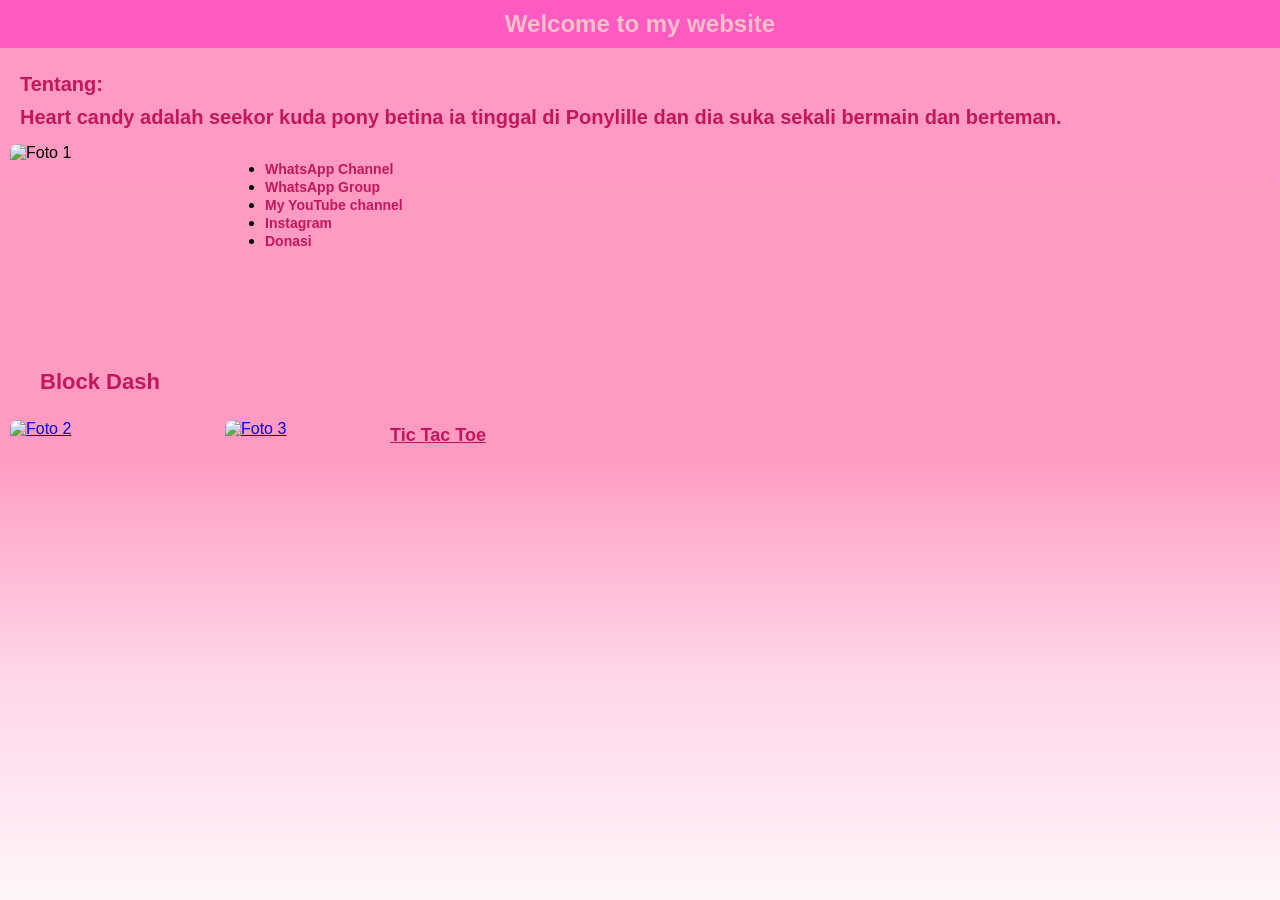
==== Menu/Home.html @ 82fca3c4 "Add files via upload" ====
<!DOCTYPE html>
<html>
<head>
<style>
body {
  margin: 0;
  font-family: Arial, sans-serif;
  background: linear-gradient(to bottom, #ff9ac4, #ff9ac3, #ff9ac2, #ffd6e8, #fff5fa);
  min-height: 100vh;
}

.navbar {
  display: flex;
  justify-content: space-between;
  align-items: center;
  padding: 10px 15px;
  background: #ff5ac2;
  position: relative;
  z-index: 1000;
}

.nav-title {
  font-size: 24px;
  font-weight: 900;
  color: pink;
  margin: 0;
  flex: 1;
  text-align: center;
}

.nav-links {
  display: none;
  flex-direction: column;
  position: absolute;
  top: 50px;
  left: 15px;
  right: auto;
  width: 180px;
  background: #333;
  padding: 12px;
  gap: 8px;
  border-radius: 8px;
  box-shadow: 0 4px 10px rgba(0,0,0,0.3);
  z-index: 1000;
}

.nav-links.active {
  display: flex;
}

.nav-links a {
  color: white;
  text-decoration: none;
  font-size: 14px;
  padding: 5px 10px;
}

.hamburger {
  display: none;
  align-items: center;
  cursor: pointer;
  background: pink;
  padding: 6px 10px;
  border-radius: 5px;
  z-index: 1001;
}

.hamburger div span {
  display: block;
  width: 18px;
  height: 2px;
  background: white;
  margin: 4px 0;
}

@media (max-width: 768px) {
  .navbar {
    justify-content: flex-start;
  }
  
  .nav-links {
    display: none;
    flex-direction: column;
    position: absolute;
    top: 50px;
    left: 15px;
    right: auto;
    width: 60px;
    background: #ff5ac2;
    padding: 12px;
    gap: 8px;
    border-radius: 8px;
    box-shadow: 0 4px 10px rgba(0,0,0,0.3);
    z-index: 1000;
  }

  .nav-links.active {
    display: flex;
  }

  .hamburger {
    display: flex;
  }
  
  .nav-title {
    font-size: 30px;
    font-weight: 900;
    flex: 1;
    text-align: center;
    margin-right: 40px;
  }
}

.image-container {
  margin: 20px;
  transform: translateX(-10px);
}

.image-text {
  color: #c2185b;
  font-size: 20px;
  font-weight: bold;
  padding: 5px 10px;
  margin: 0;
  text-align: left;
  display: block;
}

.image-list {
  display: flex;
  flex-direction: column;
  gap: 15px;
  margin-top: 10px;
}

.game-title-link-1 {
  text-decoration: none;
  display: block;
}

.game-title-1 {
  color: #c2185a;
  font-size: 22px;
  font-weight: 900;
  text-align: left;
  padding-left: 30px;
  margin: 10px 0;
}

.game-title-link-2 {
  text-decoration: none;
  display: block;
  text-align: center;
}

.game-title-2 {
  color: #c2185a;
  font-size: 18px;
  font-weight: 700;
  margin: 5px 0 8px 0;
}

.image-wrapper {
  display: flex;
  align-items: flex-start;
  gap: 15px;
}

.image-wrapper img.img-large {
  width: 200px;
  height: 200px;
  object-fit: cover;
  display: block;
  border-radius: 8px;
  flex-shrink: 0;
}

.image-wrapper img.img-small-1,
.image-wrapper img.img-small-2 {
  width: 150px;
  height: 250px;
  padding: 0;
  object-fit: cover;
  display: block;
  border-radius: 8px;
  flex-shrink: 0;
}

.image-wrapper img.img-small-2 {
  margin-left: 50px; /* Geser gambar 3 ke tengah. Ubah angka ini sesuai kebutuhan */
}

.image-url {
  align-self: stretch;
}

.image-url a {
  color: #c2185b;
  font-size: 14px;
  text-decoration: none;
  font-weight: bold;
}

.image-url a:hover {
  text-decoration: underline;
}
</style>
</head>
<body>

<nav class="navbar">
  <div class="hamburger" onclick="toggleMenu()">
    <div>
      <span></span>
      <span></span>
      <span></span>
    </div>
  </div>
  
  <h1 class="nav-title">Welcome to my website</h1>
  
  <div class="nav-links" id="navLinks">
    <a href="/Menu/Home.html">Home</a>
    <a href="/Menu/About.html">About</a>
    <a href="/Menu/Contact.html">Contact</a>
    <a href="/Menu/Blog.html">Blog</a>
  </div>
</nav>

<script>
function toggleMenu() {
  document.getElementById('navLinks').classList.toggle('active');
}

document.querySelectorAll('.nav-links a').forEach(link => {
  link.addEventListener('click', () => {
    document.getElementById('navLinks').classList.remove('active');
  });
});
</script>

<div class="image-container">
  <div class="image-text">Tentang:</div>
  <div class="image-text">
    Heart candy adalah seekor kuda pony betina ia tinggal di Ponylille dan dia suka sekali bermain dan berteman.
  </div>
  
  <div class="image-list">
    <!-- Gambar 1 - tetap di tempat -->
    <div class="image-wrapper">
      <img src="/Media/image1.jpg" alt="Foto 1" class="img-large">
      <div class="image-url">
        <ul>
          <li><a href="https://whatsapp.com/channel/0029Vb6en2iAu3aXA7AcFI0Y" target="_blank">WhatsApp Channel</a></li>
          <li><a href="https://chat.whatsapp.com/HbdhtLnpBF3ClL1jSPdZPA?s=cl&p=a&mlu=0&ilr=0">WhatsApp Group</a></li>
          <li><a href="https://youtube.com/@ponyndo?si=MP6Mp7FeZlxcsR6K">My YouTube channel</a></li>
          <li><a href="https://www.instagram.com/ponyndo1_original?igsh=NDZ0dmYwNDltZHFu">Instagram</a></li>
          <li><a href="https://saweria.co/Ponyndo">Donasi</a></li>
        </ul>
      </div>
    </div>
    
    <a href="/Game/minigameblock.html" class="game-title-link-1">
      <h2 class="game-title-1">Block Dash</h2>
    </a>

    <!-- Gambar 2 & 3 - sejajar -->
    <div class="image-wrapper">
      <a href="/Game/minigameblock.html">
        <img src="/Media/image2.png" alt="Foto 2" class="img-small-1">
      </a>
      <a href="/Game/minigametictactoe.html">
        <img src="/media/image3.png" alt="Foto 3" class="img-small-2">
      </a>
      <a href="/Game/minigametictactoe.html" cclass="game-title-link-2"
      <h3 class="game-title-2">Tic Tac Toe</h3>
    </div>
  </div>
</div>

</body>
</html>
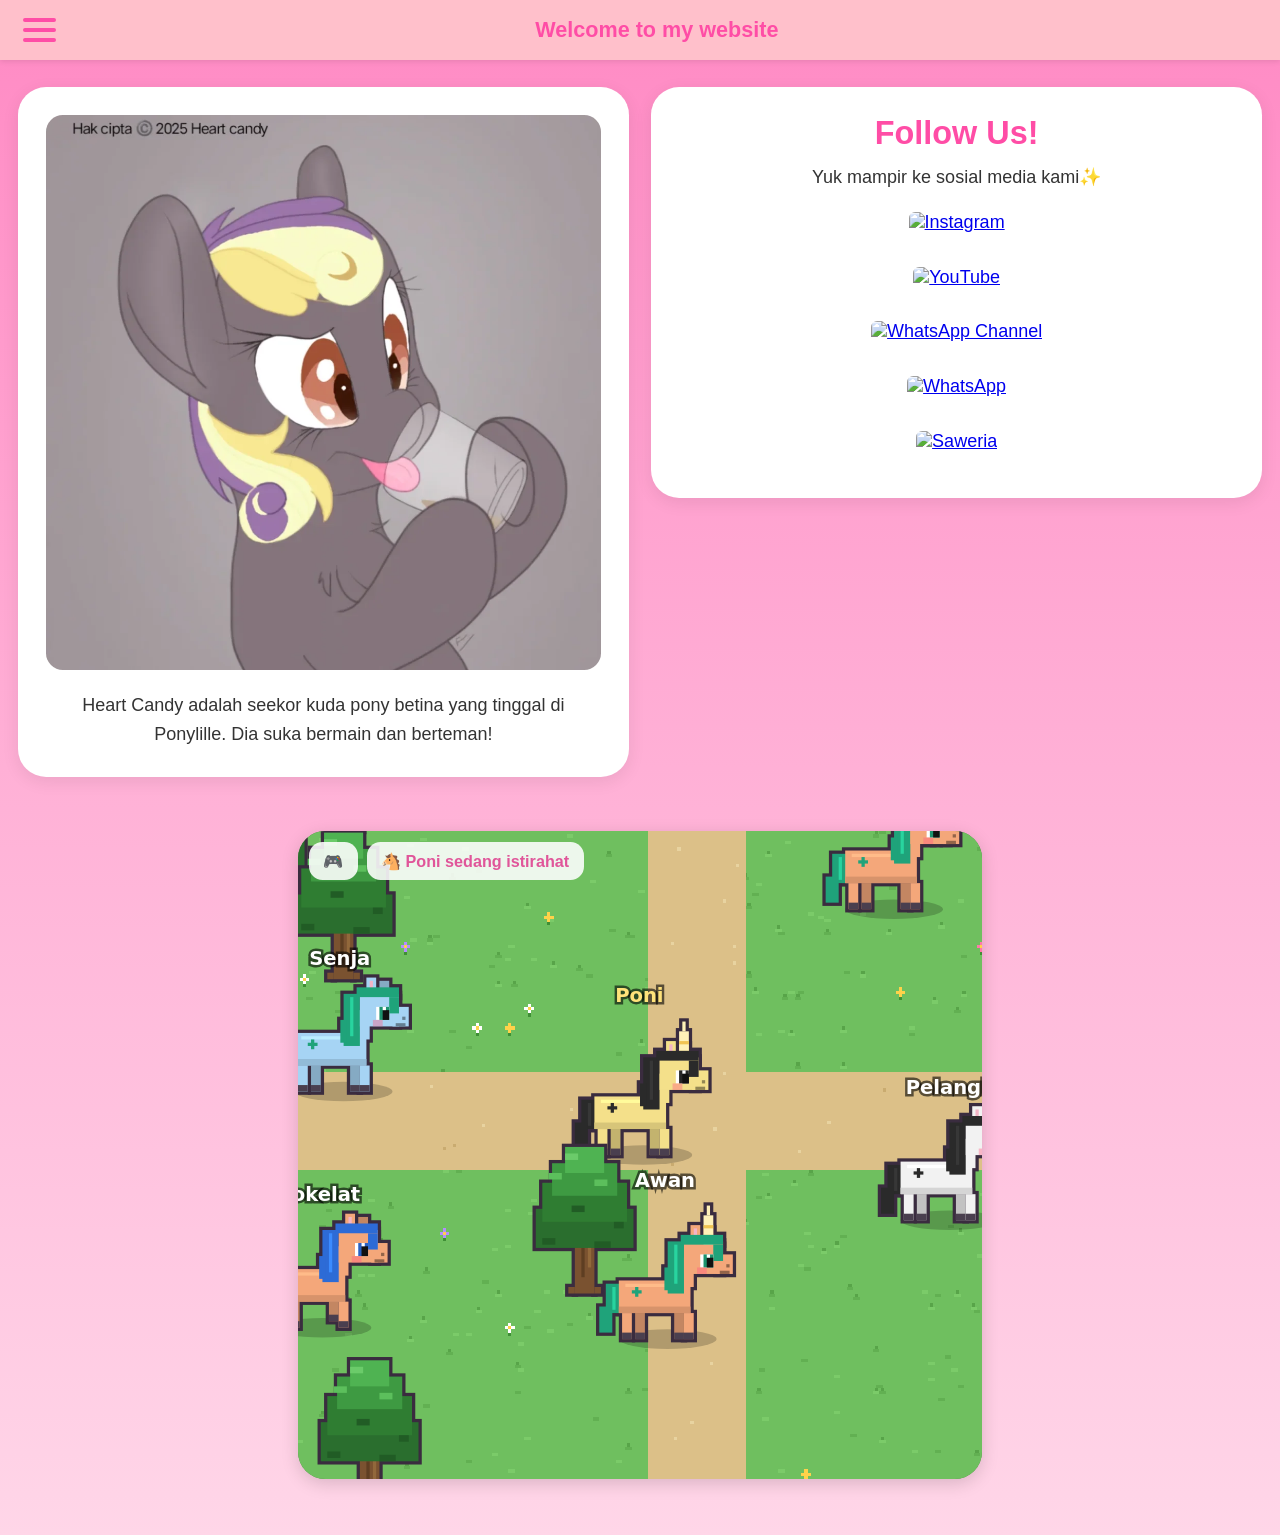
==== commit 8358a3fd: "update" ====
--- a/Menu/Home.html
+++ b/Menu/Home.html
@@ -1,282 +1,506 @@
 <!DOCTYPE html>
-<html>
+<html lang="id">
 <head>
-<style>
-body {
-  margin: 0;
-  font-family: Arial, sans-serif;
-  background: linear-gradient(to bottom, #ff9ac4, #ff9ac3, #ff9ac2, #ffd6e8, #fff5fa);
-  min-height: 100vh;
-}
-
-.navbar {
-  display: flex;
-  justify-content: space-between;
-  align-items: center;
-  padding: 10px 15px;
-  background: #ff5ac2;
-  position: relative;
-  z-index: 1000;
-}
-
-.nav-title {
-  font-size: 24px;
-  font-weight: 900;
-  color: pink;
-  margin: 0;
-  flex: 1;
-  text-align: center;
-}
-
-.nav-links {
-  display: none;
-  flex-direction: column;
-  position: absolute;
-  top: 50px;
-  left: 15px;
-  right: auto;
-  width: 180px;
-  background: #333;
-  padding: 12px;
-  gap: 8px;
-  border-radius: 8px;
-  box-shadow: 0 4px 10px rgba(0,0,0,0.3);
-  z-index: 1000;
-}
-
-.nav-links.active {
-  display: flex;
-}
-
-.nav-links a {
-  color: white;
-  text-decoration: none;
-  font-size: 14px;
-  padding: 5px 10px;
-}
-
-.hamburger {
-  display: none;
-  align-items: center;
-  cursor: pointer;
-  background: pink;
-  padding: 6px 10px;
-  border-radius: 5px;
-  z-index: 1001;
-}
-
-.hamburger div span {
-  display: block;
-  width: 18px;
-  height: 2px;
-  background: white;
-  margin: 4px 0;
-}
-
-@media (max-width: 768px) {
-  .navbar {
-    justify-content: flex-start;
-  }
-  
-  .nav-links {
-    display: none;
-    flex-direction: column;
-    position: absolute;
-    top: 50px;
-    left: 15px;
-    right: auto;
-    width: 60px;
-    background: #ff5ac2;
-    padding: 12px;
-    gap: 8px;
-    border-radius: 8px;
-    box-shadow: 0 4px 10px rgba(0,0,0,0.3);
-    z-index: 1000;
-  }
-
-  .nav-links.active {
-    display: flex;
-  }
-
-  .hamburger {
-    display: flex;
-  }
-  
-  .nav-title {
-    font-size: 30px;
-    font-weight: 900;
-    flex: 1;
-    text-align: center;
-    margin-right: 40px;
-  }
-}
-
-.image-container {
-  margin: 20px;
-  transform: translateX(-10px);
-}
-
-.image-text {
-  color: #c2185b;
-  font-size: 20px;
-  font-weight: bold;
-  padding: 5px 10px;
-  margin: 0;
-  text-align: left;
-  display: block;
-}
-
-.image-list {
-  display: flex;
-  flex-direction: column;
-  gap: 15px;
-  margin-top: 10px;
-}
-
-.game-title-link-1 {
-  text-decoration: none;
-  display: block;
-}
-
-.game-title-1 {
-  color: #c2185a;
-  font-size: 22px;
-  font-weight: 900;
-  text-align: left;
-  padding-left: 30px;
-  margin: 10px 0;
-}
-
-.game-title-link-2 {
-  text-decoration: none;
-  display: block;
-  text-align: center;
-}
-
-.game-title-2 {
-  color: #c2185a;
-  font-size: 18px;
-  font-weight: 700;
-  margin: 5px 0 8px 0;
-}
-
-.image-wrapper {
-  display: flex;
-  align-items: flex-start;
-  gap: 15px;
-}
-
-.image-wrapper img.img-large {
-  width: 200px;
-  height: 200px;
-  object-fit: cover;
-  display: block;
-  border-radius: 8px;
-  flex-shrink: 0;
-}
-
-.image-wrapper img.img-small-1,
-.image-wrapper img.img-small-2 {
-  width: 150px;
-  height: 250px;
-  padding: 0;
-  object-fit: cover;
-  display: block;
-  border-radius: 8px;
-  flex-shrink: 0;
-}
-
-.image-wrapper img.img-small-2 {
-  margin-left: 50px; /* Geser gambar 3 ke tengah. Ubah angka ini sesuai kebutuhan */
-}
-
-.image-url {
-  align-self: stretch;
-}
-
-.image-url a {
-  color: #c2185b;
-  font-size: 14px;
-  text-decoration: none;
-  font-weight: bold;
-}
-
-.image-url a:hover {
-  text-decoration: underline;
-}
-</style>
+  <meta charset="UTF-8">
+  <meta name="viewport" content="width=device-width, initial-scale=1.0">
+  <script src="/src/responsif.js"></script>
+  <title>Home</title>
+  <style>
+    * { margin: 0; padding: 0; box-sizing: border-box; }
+    
+    body { 
+      min-height: 100vh;
+      background: linear-gradient(to bottom, #ff8ac4 0%, #ffd6e8 100%);
+      font-family: 'Segoe UI', sans-serif;
+      padding-bottom: 3.125rem;
+    }
+    
+    nav {
+      background: pink;
+      padding: 0.9375rem 1.25rem;
+      display: flex;
+      align-items: center;
+      position: sticky;
+      top: 0;
+      z-index: 1000;
+      box-shadow: 0 0.125rem 0.3125rem rgba(0,0,0,0.1);
+    }
+    
+    .menu-btn {
+      width: 1.875rem;
+      height: 1.375rem;
+      cursor: pointer;
+      display: flex;
+      flex-direction: column;
+      justify-content: space-between;
+    }
+    
+    .menu-btn span {
+      height: 0.25rem;
+      background: #ff4da6;
+      border-radius: 0.1875rem;
+      transition: 0.3s;
+    }
+    
+    .menu-btn.active span:nth-child(1) {
+      transform: rotate(45deg) translate(0.375rem, 0.375rem);
+    }
+    .menu-btn.active span:nth-child(2) {
+      opacity: 0;
+    }
+    .menu-btn.active span:nth-child(3) {
+      transform: rotate(-45deg) translate(0.4375rem, -0.4375rem);
+    }
+    
+    nav .logo {
+      font-size: 1.2rem;
+      font-weight: bold;
+      color: #ff4da6;
+      margin: 0 auto;
+    }
+    
+    .sidebar {
+      position: fixed;
+      top: 0;
+      left: -15.625rem;
+      width: 15.625rem;
+      height: 100vh;
+      background: white;
+      box-shadow: 0.125rem 0 0.625rem rgba(0,0,0,0.1);
+      padding-top: 5rem;
+      transition: 0.3s;
+      z-index: 999;
+    }
+    
+    .sidebar.active {
+      left: 0;
+    }
+    
+    .sidebar ul {
+      list-style: none;
+    }
+    
+    .sidebar a {
+      display: block;
+      padding: 0.9375rem 1.875rem;
+      text-decoration: none;
+      color: #555;
+      font-weight: 500;
+    }
+    
+    .sidebar a:hover {
+      background: #fff5fa;
+      color: #ff4da6;
+      border-left: 0.25rem solid #ff4da6;
+    }
+    
+    .overlay {
+      position: fixed;
+      top: 0;
+      left: 0;
+      width: 100%;
+      height: 100%;
+      background: rgba(0,0,0,0.3);
+      display: none;
+      z-index: 998;
+    }
+    
+    .overlay.active {
+      display: block;
+    }
+    
+    .konten {
+      padding: 1.875rem 1.25rem;
+    }
+    
+    .box {
+      background: white;
+      padding: 1.5625rem;
+      border-radius: 1.5625rem;
+      margin: 1.25rem auto;
+      max-width: 31.25rem;
+      box-shadow: 0 0.25rem 0.9375rem rgba(0,0,0,0.08);
+    }
+    
+    .box img {
+      width: 100%;
+      border-radius: 0.9375rem;
+      margin-bottom: 0.9375rem;
+    }
+    
+    .box p {
+      text-align: center;
+      line-height: 1.6;
+      color: #333;
+    }
+    
+    .pink-box {
+      background: white !important;
+      color: #ff4da6 !important;
+    }
+    
+    .pink-box h1 {
+      color: #ff4da6 !important;
+    }
+    
+    .pink-box img {
+      filter: none;
+    }
+    
+    .sosmed-links {
+      display: flex;
+      flex-direction: column;
+      gap: 0.75rem;
+      align-items: center;
+      margin-top: 0.9375rem;
+    }
+    
+    #tentang h1 {
+      color: #ff4da6 !important;
+    }
+    
+    .sosmed-link {
+      text-decoration: none;
+      background: #fff5fa;
+      color: #ff4da6;
+      padding: 0.75rem 1.25rem;
+      border-radius: 0.9375rem;
+      font-weight: 600;
+      transition: all 0.3s ease;
+      border: 0.125rem solid #ff4da6;
+      width: 100%;
+      max-width: 18.75rem;
+      text-align: center;
+    }
+    
+    .sosmed-link:active {
+      background: #ff4da6;
+      color: white;
+    }
+    
+    .sosmed-link:hover {
+      background: #ff4da6;
+      color: white;
+      transform: translateY(-0.125rem);
+      box-shadow: 0 0.25rem 0.75rem rgba(255,77,166,0.4);
+    }
+    
+    .sosmed-box {
+      text-align: center;
+    }
+    
+    .sosmed-box h1 {
+      color: #ff4da6;
+      margin-bottom: 0.625rem;
+      text-align: center;
+      font-size: 1.8rem;
+    }
+    
+    .sosmed-link.clicked {
+      background: #ff4da6 !important;
+      color: white !important;
+      transform: translateY(-0.125rem);
+      box-shadow: 0 0.25rem 0.75rem rgba(255,77,166,0.4);
+    }
+    
+    .game-home{position:relative;isolation:isolate;width:calc(100% - 2.5rem);max-width:38rem;margin:0 auto;height:72vh;height:72dvh;min-height:18rem;max-height:44rem;overflow:hidden;background:#4a8a3e;border-radius:1.5rem;box-shadow:0 0.25rem 0.9375rem rgba(0,0,0,0.15)}
+    .game-home canvas{display:block;width:100%;height:100%;touch-action:pan-y}
+    .game-ui{position:absolute;top:0.6rem;left:0.6rem;right:0.6rem;display:flex;gap:0.5rem;align-items:center;pointer-events:none}
+    .game-btn,.game-chip{background:rgba(255,255,255,0.88);color:#e0569a;border-radius:0.75rem;font-size:0.9rem;font-weight:600;line-height:1;padding:0.6rem 0.8rem;text-decoration:none}
+    .game-btn{pointer-events:auto}
+    .game-chip{min-width:0;overflow:hidden;white-space:nowrap;text-overflow:ellipsis}
+
+  </style>
+  <link rel="stylesheet" href="/src/responsif.css">
 </head>
 <body>
 
-<nav class="navbar">
-  <div class="hamburger" onclick="toggleMenu()">
-    <div>
+  <nav>
+    <div class="menu-btn" onclick="toggleMenu()">
       <span></span>
       <span></span>
       <span></span>
     </div>
+    <div class="logo">Welcome to my website</div>
+  </nav>
+
+  <div class="sidebar" id="sidebar">
+    <ul>
+      <li><a href="/Menu/Home.html" onclick="toggleMenu()">Home</a></li>
+      <li><a href="/Menu/tentang.html" onclick="toggleMenu()">Tentang</a></li>
+      <li><a href="/Menu/kontak.html" onclick="toggleMenu()">Kontak</a></li>
+      <li><a href="/Game/desa_kuda_pony.html" onclick="toggleMenu()">Desa kuda pony </a></li>
+    </ul>
   </div>
   
-  <h1 class="nav-title">Welcome to my website</h1>
+  <div class="overlay" id="overlay" onclick="toggleMenu()"></div>
+
+
+  <div class="konten">
   
-  <div class="nav-links" id="navLinks">
-    <a href="/Menu/Home.html">Home</a>
-    <a href="/Menu/About.html">About</a>
-    <a href="/Menu/Contact.html">Contact</a>
-    <a href="/Menu/Blog.html">Blog</a>
-  </div>
-</nav>
-
-<script>
-function toggleMenu() {
-  document.getElementById('navLinks').classList.toggle('active');
-}
-
-document.querySelectorAll('.nav-links a').forEach(link => {
-  link.addEventListener('click', () => {
-    document.getElementById('navLinks').classList.remove('active');
-  });
-});
-</script>
-
-<div class="image-container">
-  <div class="image-text">Tentang:</div>
-  <div class="image-text">
-    Heart candy adalah seekor kuda pony betina ia tinggal di Ponylille dan dia suka sekali bermain dan berteman.
+    <div class="box">
+      <img src="/src/media/image1.jpg" alt="Heart Candy">
+      <p>Heart Candy adalah seekor kuda pony betina yang tinggal di Ponylille. Dia suka bermain dan berteman!</p>
+    </div>
+    
+    <div class="box sosmed-box" id="kontak">
+      <h1>Follow Us!</h1>
+      <p>Yuk mampir ke sosial media kami✨</p>
+      <div class="sosmed-links">
+        
+        <a href="https://www.instagram.com/ponyndo1_original?igsh=NDZ0dmYwNDltZHFu">
+          <img src="https://img.shields.io/badge/Instagram-E4405F?logo=instagram&logoColor=white" alt="Instagram">
+          </a>
+          
+          
+         <a href="https://youtube.com/@ponyndo?si=rMY2tSN5BbeNZWQ4">
+          <img src="https://img.shields.io/badge/YouTube-EA7EA3?logo=youtube&logoColor=white" alt="YouTube">
+          </a>
+          
+         <a href="https://whatsapp.com/channel/0029Vb6en2iAu3aXA7AcFI0Y">
+            <img src="https://img.shields.io/badge/WhatsApp%20Channel-25D366?logo=whatsapp&logoColor=white" alt="WhatsApp Channel">
+            </a>
+            
+         <a href="https://wa.me/6285823709413">
+              <img src="https://img.shields.io/badge/WhatsApp-25D366?logo=whatsapp&logoColor=white" alt="WhatsApp">
+              </a>
+         <a href="#" aria-label="Saweria">
+          <img src="https://img.shields.io/badge/Saweria-F4C430?logo=ko-fi&logoColor=white" alt="Saweria">
+           
+         </a>
+      </div>
+    </div>
   </div>
   
-  <div class="image-list">
-    <!-- Gambar 1 - tetap di tempat -->
-    <div class="image-wrapper">
-      <img src="/Media/image1.jpg" alt="Foto 1" class="img-large">
-      <div class="image-url">
-        <ul>
-          <li><a href="https://whatsapp.com/channel/0029Vb6en2iAu3aXA7AcFI0Y" target="_blank">WhatsApp Channel</a></li>
-          <li><a href="https://chat.whatsapp.com/HbdhtLnpBF3ClL1jSPdZPA?s=cl&p=a&mlu=0&ilr=0">WhatsApp Group</a></li>
-          <li><a href="https://youtube.com/@ponyndo?si=MP6Mp7FeZlxcsR6K">My YouTube channel</a></li>
-          <li><a href="https://www.instagram.com/ponyndo1_original?igsh=NDZ0dmYwNDltZHFu">Instagram</a></li>
-          <li><a href="https://saweria.co/Ponyndo">Donasi</a></li>
-        </ul>
-      </div>
+
+  <section class="game-home" id="gameHome" aria-label="Desa kuda pony (jalan otomatis)">
+    <canvas id="gameCanvas"></canvas>
+    <div class="game-ui">
+      <a class="game-btn" href="/Game/desa_kuda_pony.html" aria-label="Main sendiri">🎮</a>
+      <div class="game-chip" id="gameChip">Memuat desa…</div>
     </div>
-    
-    <a href="/Game/minigameblock.html" class="game-title-link-1">
-      <h2 class="game-title-1">Block Dash</h2>
-    </a>
-
-    <!-- Gambar 2 & 3 - sejajar -->
-    <div class="image-wrapper">
-      <a href="/Game/minigameblock.html">
-        <img src="/Media/image2.png" alt="Foto 2" class="img-small-1">
-      </a>
-      <a href="/Game/minigametictactoe.html">
-        <img src="/media/image3.png" alt="Foto 3" class="img-small-2">
-      </a>
-      <a href="/Game/minigametictactoe.html" cclass="game-title-link-2"
-      <h3 class="game-title-2">Tic Tac Toe</h3>
-    </div>
-  </div>
-</div>
-
+    <noscript><img src="/src/media/image2.png" alt="Desa kuda pony" style="width:100%;height:100%;object-fit:cover"></noscript>
+  </section>
+
+  <script>
+  function toggleMenu() {
+    document.getElementById('sidebar').classList.toggle('active');
+    document.getElementById('overlay').classList.toggle('active');
+    document.querySelector('.menu-btn').classList.toggle('active');
+  }
+
+  function handleClick(e, el) {
+    e.preventDefault();
+    const url = el.href;
+    const target = el.target;
+    
+    el.classList.add('clicked');
+    
+    setTimeout(() => {
+      el.classList.remove('clicked');
+    }, 1000);
+    
+    setTimeout(() => {
+      if(target === '_blank') {
+        window.open(url, '_blank');
+      } else {
+        window.location.href = url;
+      }
+    }, 300);
+  }
+  
+  window.addEventListener('focus', () => {
+    document.querySelectorAll('.sosmed-link').forEach(link => {
+      link.classList.remove('clicked');
+    });
+  });
+</script>
+
+  <script>
+window.addEventListener("error",function(e){var c=document.getElementById("gameChip");if(c)c.textContent="⚠ Error: "+(e.message||"skrip")});
+</script>
+  <script>
+/* Desa Kuda Pony - versi otomatis untuk halaman Home.
+   Semua pony bergerak sendiri (tanpa joystick): jalan-jalan, main di kolam,
+   ngobrol, dan istirahat. Kamera berpindah mengikuti pony yang berbeda.
+   Dunia, pohon, dan gambar pony sama dengan Game/desa_kuda_pony.html. */
+(function(){
+"use strict";
+const box=document.getElementById("gameHome"),cv=document.getElementById("gameCanvas"),chip=document.getElementById("gameChip");
+if(!box||!cv||!cv.getContext)return;
+const cx=cv.getContext("2d");
+let W=0,H=0;
+function rs(){
+  const d=Math.min(window.devicePixelRatio||1,2),cw=cv.clientWidth,ch=cv.clientHeight;
+  const z=Math.max(1,Math.min(2,cw/420));
+  W=cw/z;H=ch/z;
+  cv.width=Math.round(cw*d);cv.height=Math.round(ch*d);
+  cx.setTransform(d*z,0,0,d*z,0,0);cx.imageSmoothingEnabled=false;
+}
+
+const WW=1600,WH=1200,S=2,HEX=/^#[0-9a-f]{6}$/i;
+const BODY=["#f4a6c8","#a6d4f4","#f4e08a","#b9e6a0","#c9a6f4","#f2f2f2","#f4a77a"];
+const MANE=["#7b2d8b","#2d6bd6","#e8458b","#2a2a2a","#f5c542","#1fa37a"];
+const SAY=["Halo!","Cuaca cerah ya","Ayo main bareng","Aku suka bunga","Ada yang lihat kue?","Hehe","Selamat datang di kota!","Ke kolam yuk","Hai hai ✨"];
+const REP=["Halo juga!","Hai! Salam kenal","Wah seru!","Hehe iya","Ayo jalan-jalan","Aku setuju","❤️"];
+const KOLAM=["Airnya sejuk!","Segar sekali 💦","Glek glek"];
+const ISTI=["Zzz…","Capek, istirahat dulu","Hoaam 😴"];
+const ACT={jalan:"jalan-jalan",kolam:"main di kolam",ngobrol:"ngobrol",istirahat:"istirahat"};
+
+let seed=7;const rnd=()=>(seed=seed*16807%2147483647)/2147483647;
+const pick=a=>a[Math.random()*a.length|0];
+const P={x:1150,y:300,rx:150,ry:90};
+const onPath=(x,y)=>(y>550&&y<670)||(x>740&&x<860);
+const inPond=(x,y,m=0)=>((x-P.x)/(P.rx+m))**2+((y-P.y)/(P.ry+m))**2<1;
+const trees=[];
+for(let i=0;i<60;i++){const x=rnd()*WW,y=40+rnd()*(WH-60);if(!onPath(x,y)&&!inPond(x,y,40))trees.push({x,y})}
+
+// latar (rumput, jalan, bunga, kolam)
+const bg=document.createElement("canvas");bg.width=WW;bg.height=WH;
+(function(){const b=bg.getContext("2d");
+b.fillStyle="#6fbf5f";b.fillRect(0,0,WW,WH);
+for(let i=0;i<3500;i++){const x=(rnd()*WW|0)&~1,y=(rnd()*WH|0)&~1;b.fillStyle=rnd()<.5?"#62b052":"#7bcb69";b.fillRect(x,y,4,2);if(rnd()<.4){b.fillStyle="#58a449";b.fillRect(x+1,y-2,2,2)}}
+b.fillStyle="#dcc088";b.fillRect(0,580,WW,60);b.fillRect(770,0,60,WH);
+for(let i=0;i<700;i++){const x=(rnd()*WW|0)&~1,y=(rnd()*WH|0)&~1;if(!((y>=580&&y<640)||(x>=770&&x<830)))continue;b.fillStyle=rnd()<.5?"#c9ab70":"#e8d3a0";b.fillRect(x,y,2,2)}
+const fc=["#fff","#ffd24a","#ff7aa8","#b48cff"];
+for(let i=0;i<320;i++){const x=(rnd()*WW|0)&~1,y=(rnd()*WH|0)&~1;if(onPath(x,y)||inPond(x,y,20))continue;b.fillStyle="#3f8f35";b.fillRect(x+2,y+4,2,4);b.fillStyle=fc[i%4];b.fillRect(x+2,y,2,2);b.fillRect(x,y+2,2,2);b.fillRect(x+4,y+2,2,2);b.fillRect(x+2,y+4,2,2);b.fillStyle="#ffd24a";b.fillRect(x+2,y+2,2,2)}
+b.fillStyle="#9fd3f0";b.beginPath();b.ellipse(P.x,P.y,P.rx+10,P.ry+10,0,0,7);b.fill();
+b.fillStyle="#4aa3df";b.beginPath();b.ellipse(P.x,P.y,P.rx,P.ry,0,0,7);b.fill();
+b.fillStyle="rgba(255,255,255,.35)";for(let i=0;i<14;i++)b.fillRect(P.x-100+i*14,P.y-34+(i%4)*18,8,2);
+})();
+
+const solid=(x,y)=>{if(x<15||x>WW-15||y<25||y>WH-10)return true;if(inPond(x,y))return true;for(const t of trees){const dx=x-t.x,dy=y-t.y;if(dx*dx+dy*dy<324)return true}return false};
+const mv=(e,dx,dy)=>{if(!solid(e.x+dx,e.y))e.x+=dx;if(!solid(e.x,e.y+dy))e.y+=dy};
+
+// para pony
+function mk(n,x,y){
+  while(solid(x,y)){x=300+Math.random()*1000;y=300+Math.random()*600}
+  return{name:n,x,y,body:pick(BODY),mane:pick(MANE),horn:Math.random()<.4,dir:1,t:0,say:"",sayT:0,moving:false,
+    tx:x,ty:y,wait:Math.random()*3,ns:3+Math.random()*8,act:"istirahat",partner:null,replyIn:0,speed:42+Math.random()*16}}
+const me=mk("Poni",760+Math.random()*80,590+Math.random()*50);
+try{const s=JSON.parse(localStorage.getItem("poni")||"null");
+  if(s){if(s.n)me.name=String(s.n).slice(0,12);if(HEX.test(s.b))me.body=s.b;if(HEX.test(s.m))me.mane=s.m;me.horn=!!s.h}}catch(e){}
+const ponies=[me].concat(["Bintang","Pelangi","Melati","Awan","Cokelat","Senja"].map(n=>mk(n,500+Math.random()*600,420+Math.random()*400)));
+
+// kegiatan otomatis
+function around(e,r){
+  for(let i=0;i<12;i++){const x=e.x+(Math.random()-.5)*r*1.4,y=e.y+(Math.random()-.5)*r;
+    if(!solid(x,y)&&x>40&&x<WW-40&&y>60&&y<WH-40)return[x,y]}
+  return[e.x,e.y]}
+function go(e,act,x,y){e.act=act;e.tx=x;e.ty=y}
+function choose(e){
+  e.partner=null;
+  const r=Math.random();
+  if(r<.15){
+    const a=Math.random()*6.283,x=P.x+Math.cos(a)*(P.rx+30),y=P.y+Math.sin(a)*(P.ry+30);
+    if(!solid(x,y)&&x>40&&x<WW-40&&y>60&&y<WH-40)return go(e,"kolam",x,y)}
+  else if(r<.4){
+    const c=ponies.filter(q=>q!==e&&q.act!=="ngobrol"&&Math.hypot(q.x-e.x,q.y-e.y)<450);
+    if(c.length){const q=pick(c),x=q.x+(e.x<q.x?-55:55);
+      if(!solid(x,q.y)){q.act="ngobrol";q.tx=q.x;q.ty=q.y;q.wait=18;q.moving=false;e.partner=q;return go(e,"ngobrol",x,q.y)}}}
+  else if(r<.6){
+    e.act="istirahat";e.tx=e.x;e.ty=e.y;e.wait=4+Math.random()*5;e.moving=false;
+    if(Math.random()<.5){e.say=pick(ISTI);e.sayT=3}
+    return}
+  const p=around(e,420);go(e,"jalan",p[0],p[1])}
+function arrive(e){
+  e.moving=false;
+  const q=e.partner;
+  if(e.act==="ngobrol"&&q&&Math.hypot(q.x-e.x,q.y-e.y)<110){
+    e.dir=q.x>e.x?1:-1;q.dir=-e.dir;q.moving=false;
+    e.wait=q.wait=6;e.say=pick(SAY);e.sayT=4;q.replyIn=1.8;e.ns=q.ns=14;e.partner=null;return}
+  if(e.act==="kolam"){e.say=pick(KOLAM);e.sayT=3.5;e.wait=4+Math.random()*3;return}
+  e.wait=.5+Math.random()*2}
+function step(e,dt){
+  e.sayT-=dt;e.ns-=dt;
+  if(e.replyIn>0){e.replyIn-=dt;if(e.replyIn<=0){e.say=pick(REP);e.sayT=3.5}}
+  if(e.ns<0){if(e.act!=="ngobrol"){e.say=pick(SAY);e.sayT=4}e.ns=12+Math.random()*14}
+  if(e.wait>0){e.wait-=dt;e.moving=false;if(e.wait<=0)choose(e);return}
+  const dx=e.tx-e.x,dy=e.ty-e.y,d=Math.hypot(dx,dy);
+  if(d<6){arrive(e);return}
+  const ox=e.x,oy=e.y;mv(e,dx/d*e.speed*dt,dy/d*e.speed*dt);
+  e.moving=true;e.t+=dt;if(Math.abs(dx)>1)e.dir=dx>0?1:-1;
+  if(Math.abs(e.x-ox)+Math.abs(e.y-oy)<.01){e.moving=false;e.wait=.3}}
+
+// kamera: berpindah mengikuti pony berbeda
+let focus=me,focusT=18,camX=0,camY=0,first=true,txt="",cax=0,cay=0;
+const cam=(v,view,size)=>view>=size?(size-view)/2:Math.max(0,Math.min(size-view,v));
+function update(dt){
+  ponies.forEach(e=>step(e,dt));
+  focusT-=dt;
+  if(focusT<=0){focusT=16+Math.random()*8;focus=focus!==me&&Math.random()<.5?me:pick(ponies.filter(q=>q!==focus))}
+  const k=first?1:Math.min(1,dt*2.5);first=false;
+  camX+=(cam(focus.x-W/2,W,WW)-camX)*k;camY+=(cam(focus.y-H/2,H,WH)-camY)*k;
+  const s="🐴 "+focus.name+" sedang "+ACT[focus.act];
+  if(s!==txt){txt=s;if(chip)chip.textContent=s}}
+
+// gambar
+const OUT="#3a2c3f";
+function sh(c,f){const n=parseInt(c.slice(1),16),g=s=>Math.max(0,Math.min(255,Math.round(((n>>s)&255)*f)));return"rgb("+g(16)+","+g(8)+","+g(0)+")"}
+function dp(L){
+for(const p of L)if(p[5]!==0){cx.fillStyle=OUT;cx.fillRect((p[1]-1)*S,(p[2]-1)*S,(p[3]+2)*S,(p[4]+2)*S)}
+for(const p of L){cx.fillStyle=p[0];cx.fillRect(p[1]*S,p[2]*S,p[3]*S,p[4]*S)}}
+function pony(e){
+const x=Math.round(e.x-cax),y=Math.round(e.y-cay),b=e.body,m=e.mane,w=e.moving,t=e.t*10;
+if(x<-60||x>W+60||y<-10||y>H+110)return;
+const l=i=>w&&Math.sin(t+i*1.6)>0?2:0,sw=w?Math.round(Math.sin(t*.8)*1.5):0,bd=sh(b,.8),hl=sh(b,1.12),hf="#4a3f4f";
+cx.save();cx.translate(x,y);
+cx.fillStyle="rgba(0,0,0,.2)";cx.beginPath();cx.ellipse(2,0,30,6,0,0,7);cx.fill();
+cx.scale(e.dir,1);
+if(w)cx.translate(0,-Math.round(Math.abs(Math.sin(t))*2));
+const L=[
+[m,-18,-17,5,9],[m,-20+sw*2,-10,4,8],[sh(m,1.3),-16,-16,1,7,0],
+[bd,-9,-8,3,8-l(1)],[hf,-9,-2-l(1),3,2,0],[bd,3,-8,3,8-l(3)],[hf,3,-2-l(3),3,2,0],
+[b,-14,-18,22,10],[sh(b,.88),-14,-10,22,2,0],[hl,-12,-17,18,1,0],[m,-9,-16,1,3,0],[m,-10,-15,3,1,0],
+[b,-13,-8,3,8-l(0)],[hf,-13,-2-l(0),3,2,0],[b,6,-8,3,8-l(2)],[hf,6,-2-l(2),3,2,0],
+[b,3,-25,6,9],
+[m,1,-30,5,16],[sh(m,1.3),3,-29,1,12,0],[m,0,-22,2,7],
+[bd,12,-34,3,5],
+[b,6,-30,12,10],[b,16,-26,5,6],[b,8,-35,3,6],["#f3b4c6",9,-34,1,3,0]];
+if(e.horn)L.push(["#fff1b8",12,-38,3,9],["#fff1b8",13,-41,1,3],["#f1c453",12,-35,3,1,0],["#f1c453",12,-32,3,1,0]);
+L.push([m,5,-32,13,3],[m,15,-29,3,5],["#fff",11,-26,4,4,0],[sh(m,.9),12,-26,3,4,0],["#111",13,-25,2,3,0],["#fff",13,-26,1,1,0],["rgba(0,0,0,.4)",19,-23,1,1,0],[sh(b,.6),17,-21,3,1,0],["rgba(255,90,130,.4)",10,-22,3,2,0]);
+dp(L);cx.restore()}
+function tree(t){
+const x=Math.round(t.x-cax),y=Math.round(t.y-cay);
+if(x<-60||x>W+60||y<-10||y>H+110)return;
+cx.save();cx.translate(x,y);
+dp([["#7a5230",-3,-16,6,16],["#7a5230",-5,-2,2,2],["#7a5230",3,-2,2,2],["#5e3e22",-1,-14,1,9,0],["#92683b",1,-15,1,7,0],
+["#2a6e2e",-15,-26,30,12],["#2f7d32",-13,-34,26,12],["#3e9a42",-10,-40,20,10],["#4fb352",-6,-45,12,8],
+["#6bcb6a",-6,-43,4,2,0],["#5cbf5c",-11,-37,4,2,0],["#5cbf5c",3,-35,4,2,0],["#215c25",-13,-17,4,2,0],["#215c25",3,-16,5,2,0],["#215c25",9,-22,3,2,0],["#215c25",-4,-27,4,2,0]]);
+cx.restore()}
+function wrap(t,mw){const w=t.split(" "),L=[];let c="";for(const s of w){const n=c?c+" "+s:s;if(cx.measureText(n).width>mw&&c){L.push(c);c=s}else c=n}L.push(c);return L}
+function label(e){
+const x=e.x-cax,y=e.y-cay-(e.horn?94:78);
+if(x<-100||x>W+100||y<-20||y>H+120)return;
+cx.textAlign="center";cx.font="bold 12px system-ui,sans-serif";cx.lineWidth=3;cx.strokeStyle="rgba(0,0,0,.6)";cx.fillStyle=e===focus?"#ffe27a":"#fff";
+cx.strokeText(e.name,x,y);cx.fillText(e.name,x,y);
+if(e.sayT>0){cx.font="12px system-ui,sans-serif";const L=wrap(e.say,170);
+const bw=Math.max(...L.map(s=>cx.measureText(s).width))+16,bh=L.length*15+8,bx=x-bw/2,by=y-18-bh;
+cx.beginPath();if(cx.roundRect)cx.roundRect(bx,by,bw,bh,8);else cx.rect(bx,by,bw,bh);
+cx.fillStyle="#fff";cx.fill();cx.lineWidth=1.5;cx.strokeStyle="#333";cx.stroke();
+cx.fillStyle="#222";L.forEach((s,i)=>cx.fillText(s,x,by+15+i*15))}}
+function draw(){
+cx.fillStyle="#4a8a3e";cx.fillRect(0,0,W,H);
+cax=Math.round(camX);cay=Math.round(camY);
+cx.drawImage(bg,-cax,-cay);
+ponies.map(e=>({y:e.y,f:()=>pony(e)})).concat(trees.map(t=>({y:t.y,f:()=>tree(t)}))).sort((a,b)=>a.y-b.y).forEach(o=>o.f());
+ponies.forEach(label)}
+
+// loop: berhenti saat game tidak terlihat atau tab disembunyikan (hemat baterai)
+let raf=0,last=0,vis=true;
+function frame(ts){
+  const dt=Math.min(.05,(ts-last)/1000||0);last=ts;
+  update(dt);draw();raf=requestAnimationFrame(frame)}
+function sync(){
+  const on=vis&&!document.hidden;
+  if(on&&!raf){last=performance.now();raf=requestAnimationFrame(frame)}
+  else if(!on&&raf){cancelAnimationFrame(raf);raf=0}}
+if("ResizeObserver" in window)new ResizeObserver(rs).observe(box);else addEventListener("resize",rs);
+rs();
+if("IntersectionObserver" in window)new IntersectionObserver(en=>{vis=en[0].isIntersecting;sync()}).observe(box);
+document.addEventListener("visibilitychange",sync);
+sync();
+})();
+</script>
 </body>
 </html>
--- a/src/responsif.css
+++ b/src/responsif.css
@@ -0,0 +1,15 @@
+/* Responsif: tampilan menyesuaikan ukuran layar & perangkat */
+html{font-size:100%;-webkit-text-size-adjust:100%;text-size-adjust:100%;overflow-x:hidden}
+@media (min-width:1100px){html{font-size:112.5%}}
+@media (min-width:1500px){html{font-size:125%}}
+body{overflow-x:clip;min-height:100vh;min-height:100dvh;padding-left:env(safe-area-inset-left,0);padding-right:env(safe-area-inset-right,0)}
+img,video,svg{max-width:100%;height:auto}
+nav{padding-top:max(.95rem,env(safe-area-inset-top,0px))}
+nav .logo{text-align:center;padding:0 .5rem;min-width:0}
+.sidebar{width:min(80vw,17rem);left:0;transform:translateX(-105%);transition:transform .3s;height:100vh;height:100dvh;overflow-y:auto}
+.sidebar.active{transform:none}
+.konten{width:100%;max-width:72rem;margin:0 auto;padding:1.5rem 1rem 3rem;display:grid;grid-template-columns:repeat(auto-fit,minmax(min(100%,20rem),1fr));gap:1.25rem;align-items:start}
+.box{width:100%;max-width:38rem;margin:0;justify-self:center;overflow-wrap:anywhere}
+.sosmed-links img{height:2rem;width:auto;margin:0;border-radius:.35rem}
+.sosmed-links>a{display:inline-flex;padding:.15rem}
+.sosmed-link{max-width:100%}
